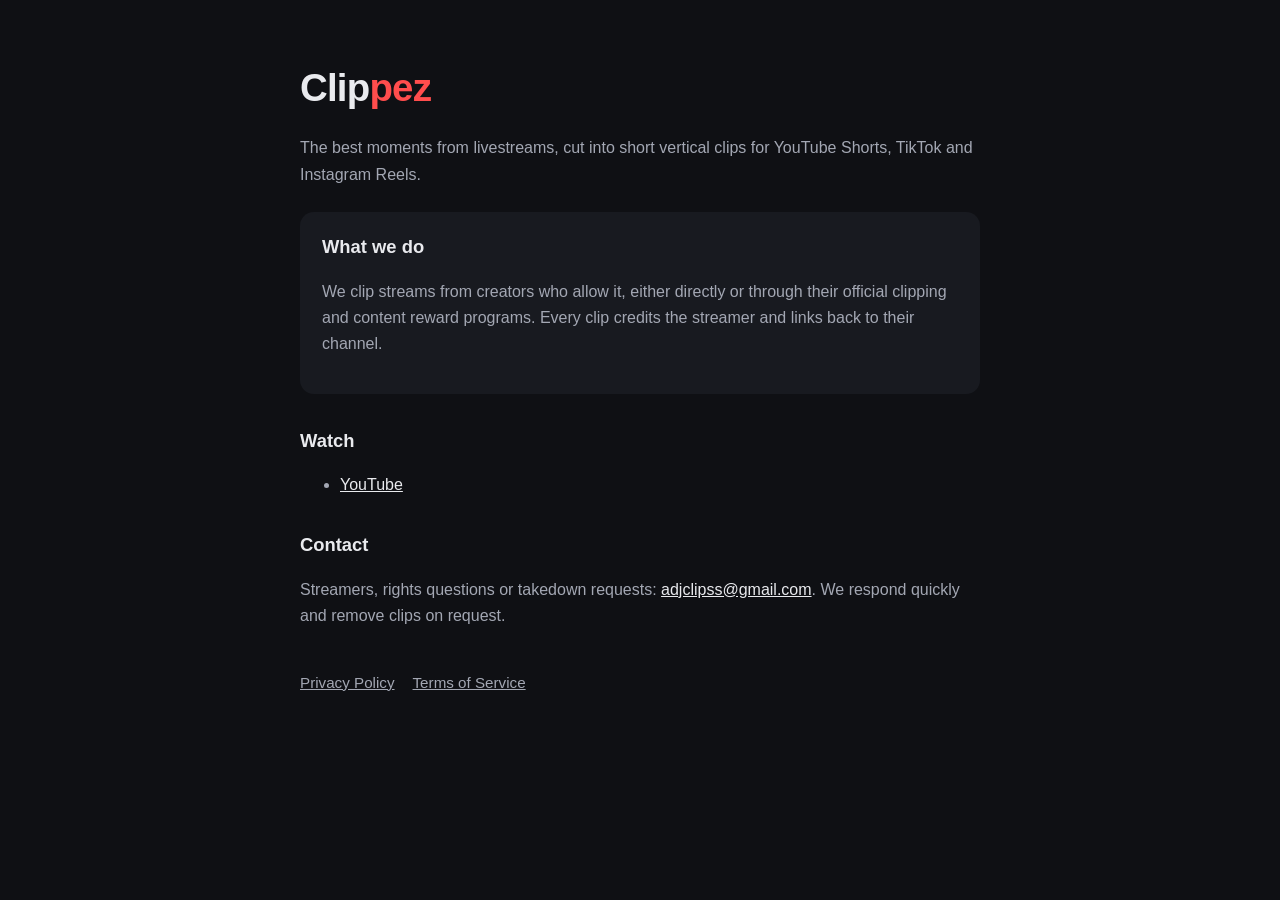
==== index.html @ 576b88f3 "Add files via upload" ====
<!doctype html>
<html lang="en">
<head>
<meta charset="utf-8">
<meta name="viewport" content="width=device-width, initial-scale=1">
<title>Clippez</title>
<meta name="description" content="Clippez: short-form clips of the best livestream moments.">
<link rel="stylesheet" href="style.css">
</head>
<body>
<main>
  <h1>Clip<span>pez</span></h1>
  <p>The best moments from livestreams, cut into short vertical clips for YouTube Shorts, TikTok and Instagram Reels.</p>

  <div class="card">
    <h2 style="margin-top:0">What we do</h2>
    <p>We clip streams from creators who allow it, either directly or through their official clipping and content reward programs. Every clip credits the streamer and links back to their channel.</p>
  </div>

  <h2>Watch</h2>
  <ul>
    <li><a href="https://www.youtube.com/@clippez">YouTube</a></li>
  </ul>

  <h2>Contact</h2>
  <p>Streamers, rights questions or takedown requests: <a href="mailto:adjclipss@gmail.com">adjclipss@gmail.com</a>. We respond quickly and remove clips on request.</p>

  <nav><a href="privacy.html">Privacy Policy</a><a href="terms.html">Terms of Service</a></nav>
</main>
</body>
</html>
---- style.css ----
:root{--bg:#0f1014;--card:#181a20;--text:#e9eaee;--muted:#a3a7b3;--accent:#ff4d4d}
*{box-sizing:border-box}
body{margin:0;background:var(--bg);color:var(--text);font:16px/1.65 -apple-system,BlinkMacSystemFont,"Segoe UI",Roboto,Helvetica,Arial,sans-serif}
main{max-width:720px;margin:0 auto;padding:56px 20px 72px}
h1{font-size:2.4rem;margin:0 0 4px;letter-spacing:-.02em}
h1 span{color:var(--accent)}
h2{font-size:1.15rem;margin:32px 0 8px}
p,li{color:var(--muted)}
a{color:var(--text)}
.card{background:var(--card);border-radius:14px;padding:20px 22px;margin:24px 0}
nav{display:flex;gap:18px;flex-wrap:wrap;margin-top:40px;font-size:.95rem}
nav a{color:var(--muted)}
.small{font-size:.9rem}
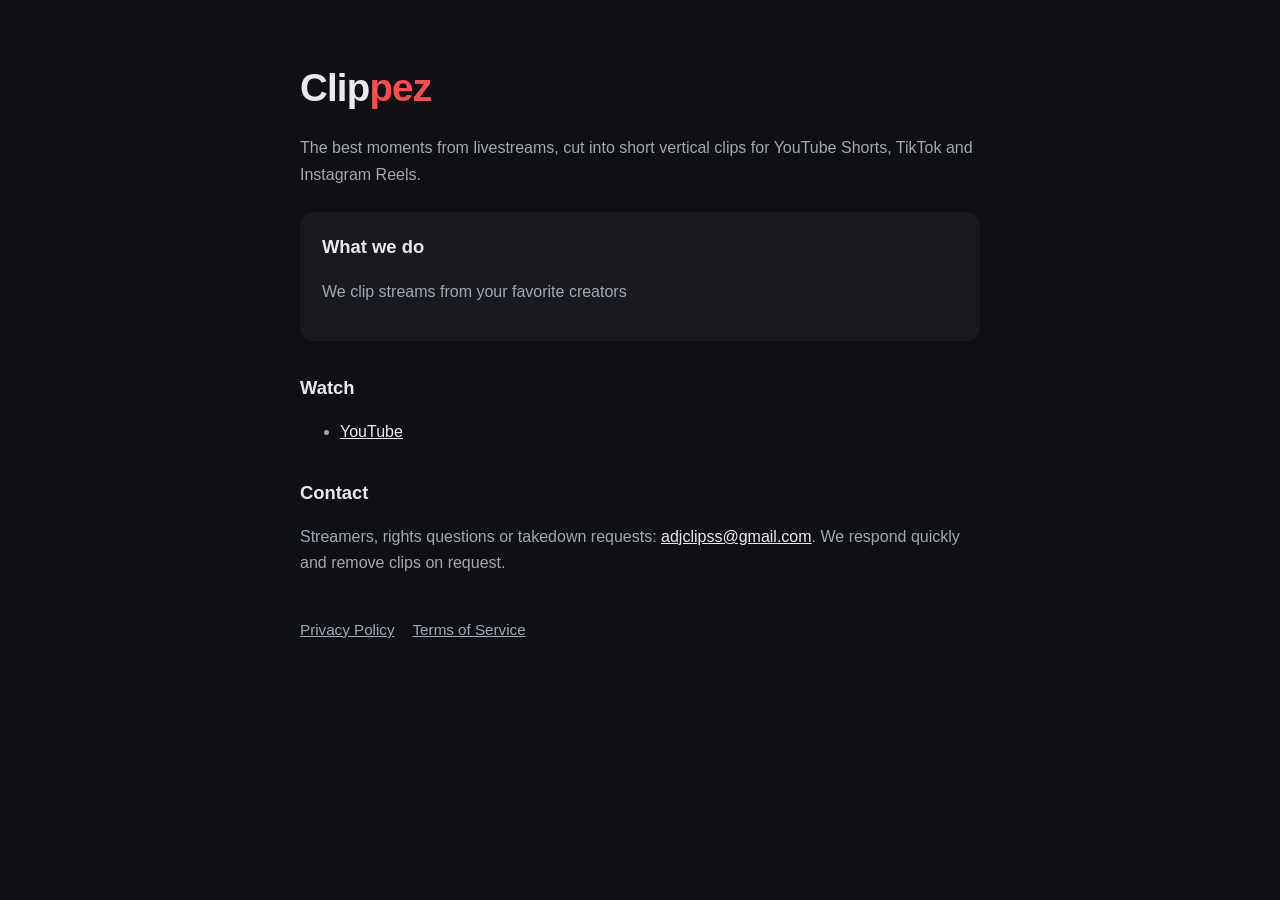
==== commit 15549e25: "Update index.html" ====
--- a/index.html
+++ b/index.html
@@ -14,12 +14,12 @@
 
   <div class="card">
     <h2 style="margin-top:0">What we do</h2>
-    <p>We clip streams from creators who allow it, either directly or through their official clipping and content reward programs. Every clip credits the streamer and links back to their channel.</p>
+    <p>We clip streams from your favorite creators</p>
   </div>
 
   <h2>Watch</h2>
   <ul>
-    <li><a href="https://www.youtube.com/@clippez">YouTube</a></li>
+    <li><a href="https://www.youtube.com/@clippezhq">YouTube</a></li>
   </ul>
 
   <h2>Contact</h2>
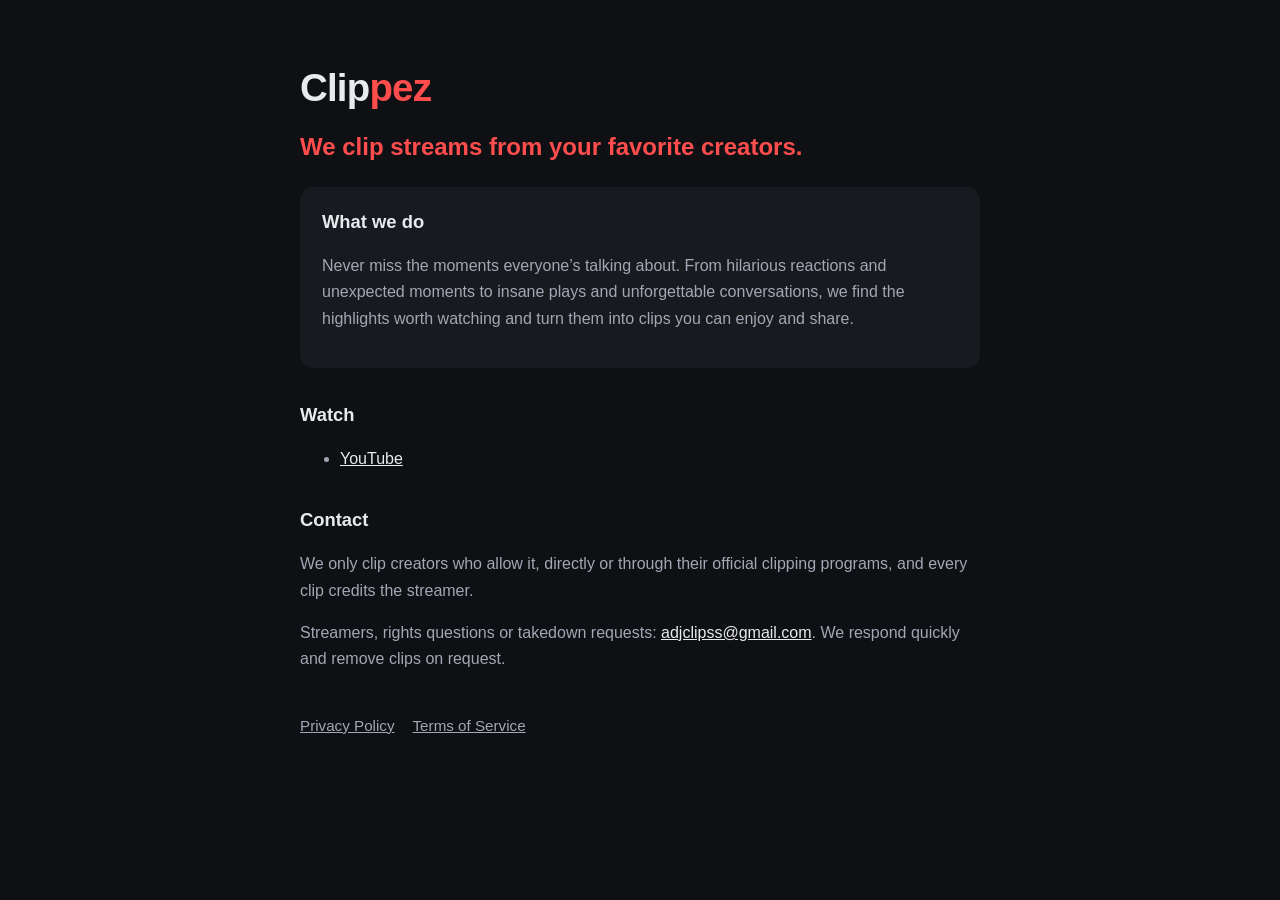
==== commit e3f9914f: "Add files via upload" ====
--- a/index.html
+++ b/index.html
@@ -10,11 +10,11 @@
 <body>
 <main>
   <h1>Clip<span>pez</span></h1>
-  <p>The best moments from livestreams, cut into short vertical clips for YouTube Shorts, TikTok and Instagram Reels.</p>
+  <p class="tagline">We clip streams from your favorite creators.</p>
 
   <div class="card">
     <h2 style="margin-top:0">What we do</h2>
-    <p>We clip streams from your favorite creators</p>
+    <p>Never miss the moments everyone’s talking about. From hilarious reactions and unexpected moments to insane plays and unforgettable conversations, we find the highlights worth watching and turn them into clips you can enjoy and share.</p>
   </div>
 
   <h2>Watch</h2>
@@ -23,6 +23,7 @@
   </ul>
 
   <h2>Contact</h2>
+  <p>We only clip creators who allow it, directly or through their official clipping programs, and every clip credits the streamer.</p>
   <p>Streamers, rights questions or takedown requests: <a href="mailto:adjclipss@gmail.com">adjclipss@gmail.com</a>. We respond quickly and remove clips on request.</p>
 
   <nav><a href="privacy.html">Privacy Policy</a><a href="terms.html">Terms of Service</a></nav>
--- a/style.css
+++ b/style.css
@@ -11,3 +11,4 @@
 nav{display:flex;gap:18px;flex-wrap:wrap;margin-top:40px;font-size:.95rem}
 nav a{color:var(--muted)}
 .small{font-size:.9rem}
+.tagline{color:var(--accent);font-size:1.5rem;font-weight:700;line-height:1.3;margin:12px 0 8px}
